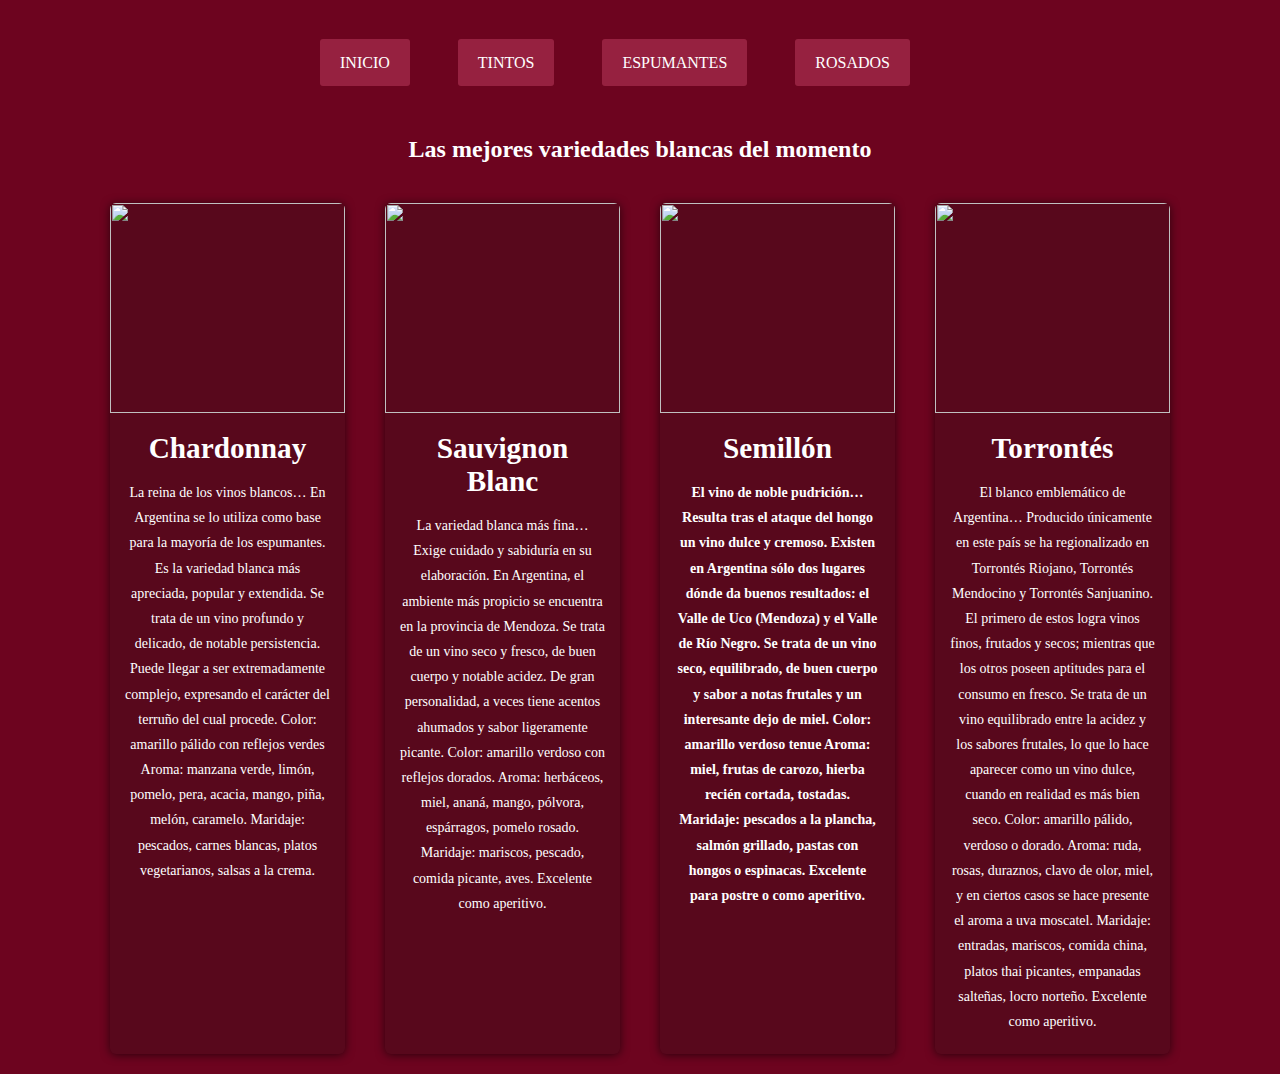
==== blanco.html @ a2a8a9d5 "Merge branch 'master' of https://github.com/JulianaIrungaray/Proyecto1-Ingenias into cindy" ====
<!DOCTYPE html>
<html lang="en">
<head>
    <meta charset="UTF-8">
    <meta http-equiv="X-UA-Compatible" content="IE=edge">
    <meta name="viewport" content="width=device-width, initial-scale=1.0">
    <link rel="stylesheet" href="css/tiposVinos.css">
    <link rel="shortcut icon" href="img/wine.png" type="image/x-icon"> <!--Es el ícono de la pestaña-->
    <title>Variedades tintas</title>
</head>
<body>
	<nav class="main-nav">
        <div id="menu-hambur" class="menu-hambur">
            <img src="img/hambur.png" >
        </div>
        <ul id="main-menu" class="main-menu">
            <li class="main-menu-item">
                <a href="index.html"  class="main-menu-link">Inicio</a>
            </li>

            <li class="main-menu-item">
                <a href="tinto.html"  class="main-menu-link">Tintos</a>
            </li>

            <li class="main-menu-item">
                <a href="espumosos.html"  class="main-menu-link">Espumantes</a>
            </li>

            <li class="main-menu-item">
                <a href="rosado.html"  class="main-menu-link">Rosados</a>
            </li>

        </ul>
    </nav>
	<!--   Tarjetas-->
<div class="title-cards">
		<h2>Las mejores variedades blancas del momento</h2>
	</div>
<div class="container-card">
	

<div class="card">
	<figure>
		<img src="img/wine.png">
	</figure>
	<div class="contenido-card">
		<h3>Chardonnay</h3>
		<p>La reina de los vinos blancos… En Argentina se lo utiliza como base para la mayoría de los espumantes. Es la variedad blanca más apreciada, popular y extendida.
            Se trata de un vino profundo y delicado, de notable persistencia. Puede llegar a ser extremadamente complejo, expresando el carácter del terruño del cual procede.
            Color: amarillo pálido con reflejos verdes
            Aroma: manzana verde, limón, pomelo, pera, acacia, mango, piña, melón, caramelo.
            Maridaje: pescados, carnes blancas, platos vegetarianos, salsas a la crema.</p>
	</div>
</div>
<div class="card">
	<figure>
		<img src="img/wine.png">
	</figure>
	<div class="contenido-card">
		<h3>Sauvignon Blanc</h3>
		<p>La variedad blanca más fina… Exige cuidado y sabiduría en su elaboración. En Argentina, el ambiente más propicio se encuentra en la provincia de Mendoza.
            Se trata de un vino seco y fresco, de buen cuerpo y notable acidez. De gran personalidad, a veces tiene acentos ahumados y sabor ligeramente picante.
            Color: amarillo verdoso con reflejos dorados.
            Aroma: herbáceos, miel, ananá, mango, pólvora, espárragos, pomelo rosado.
            Maridaje: mariscos, pescado, comida picante, aves. Excelente como aperitivo.</p>
	</div>
</div>
<div class="card">
	<figure>
		<img src="img/wine.png">
	</figure>
	<div class="contenido-card">
		<h3>Semillón<h3>
		<p>El vino de noble pudrición… Resulta tras el ataque del hongo un vino dulce y cremoso. Existen en Argentina sólo dos lugares dónde da buenos resultados: el Valle de Uco (Mendoza) y el Valle de Río Negro.
            Se trata de un vino seco, equilibrado, de buen cuerpo y sabor a notas frutales y un interesante dejo de miel.
            Color: amarillo verdoso tenue
            Aroma: miel, frutas de carozo, hierba recién cortada, tostadas.
            Maridaje: pescados a la plancha, salmón grillado, pastas con hongos o espinacas. Excelente para postre o como aperitivo.</p>
	</div>
</div>
<div class="card">
	<figure>
		<img src="img/wine.png">
	</figure>
	<div class="contenido-card">
		<h3>Torrontés</h3>
		<p>El blanco emblemático de Argentina… Producido únicamente en este país se ha regionalizado en Torrontés Riojano, Torrontés Mendocino y Torrontés Sanjuanino. El primero de estos logra vinos finos, frutados y secos; mientras que los otros poseen aptitudes para el consumo en fresco.
            Se trata de un vino equilibrado entre la acidez y los sabores frutales, lo que lo hace aparecer como un vino dulce, cuando en realidad es más bien seco.
            Color: amarillo pálido, verdoso o dorado.
            Aroma: ruda, rosas, duraznos, clavo de olor, miel, y en ciertos casos se hace presente el aroma a uva moscatel.
            Maridaje: entradas, mariscos, comida china, platos thai picantes, empanadas salteñas, locro norteño. Excelente como aperitivo.</p>
	</div>
    </div>
</div>
<!--Fin   Tarjetas-->
</body>
</html>
---- css/tiposVinos.css ----
*{
    margin: 0;
    padding: 0;
    box-sizing: border-box;
    font-family: 'Cormorant Upright', serif;
}
body{
    background-color: rgb(109, 4, 31);
}
/*Cards*/
.container-card{
	width: 100%;
	display: flex;
	max-width: 1100px;
	margin: auto;
}
.title-cards{
	width: 100%;
	max-width: 1080px;
	margin: auto;
	padding: 20px;
	margin-top: 20px;
	text-align: center;
	color: white;
}
.card{
	width: 100%;
	margin: 20px;
	border-radius: 6px;
	overflow: hidden;
	background:rgb(88, 8, 28);
	box-shadow: 0px 1px 10px rgba(0,0,0,0.6);
	transition: all 400ms ease-out;
	cursor: default;
}
.card:hover{
	box-shadow: 5px 5px 20px rgba(0,0,0,0.8);
	transform: translateY(-3%);
}
.card img{
	width: 100%;
	height: 210px;
}
.card .contenido-card{
	padding: 15px;
	text-align: center;
    font-size: 25px;
}
.card .contenido-card h3{
	margin-bottom: 15px;
	color: white;

}
.card .contenido-card p{
	line-height: 1.8;
	color: white;
	font-size: 14px;
	margin-bottom: 5px;
}

@media only screen and (min-width:320px) and (max-width:768px){
	.container-card{
		flex-wrap: wrap;
	}
	.card{
		margin: 15px;
	}
}
img{
    max-width: 100%;
}

.menu-hambur{
    position: absolute;
    top: 2.2rem;
    right: 4rem;
    cursor: pointer;
    filter: invert(1); /*invierte el color*/
    width: 40px;
}

@media screen and (min-width: 768px){ 
    .menu-hambur{
        display: none;
    }
}


.main-menu{
    list-style: none;
    margin-top: 0;
    margin-bottom: 0;
    align-items: center;
    justify-content: center;
    display: flex;
    flex-direction: column;
    align-items: center;
}



@media screen and (min-width: 768px){
    .main-menu{
        flex-direction: row;
    }
}

.main-menu-item{
    padding: 1.5rem;
}

.main-menu-link{
    color: white;
    text-transform: uppercase;
    text-decoration: none;
    cursor: pointer;
    background-color: rgba(190, 64, 96, 0.507);
    padding: 15px 20px;
    border-radius: 3px;
}
.main-menu-link:hover{
    background-color: rgba(77, 0, 13, 0.856);
    transition: 0.5s all;
    transform: scale(2);
}

nav{
    text-align: right;
    padding: 30px 50px 0 0;
}

nav > a{
    color:#fff;
    font-weight: 300;
    text-decoration: none;
    margin-right: 10px;
}
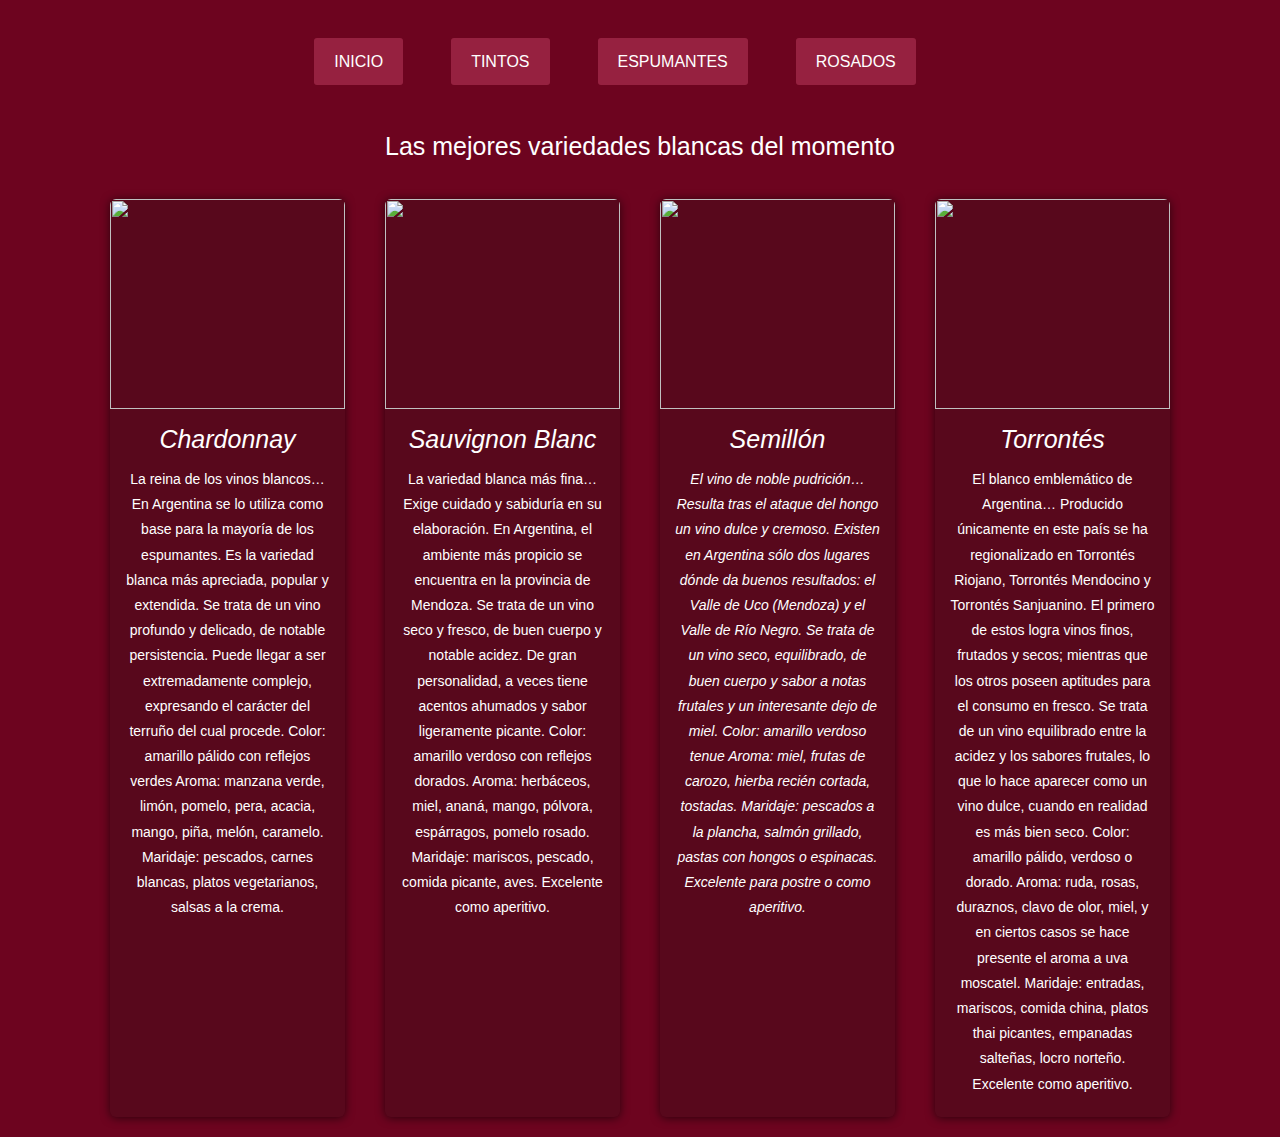
==== commit b6f685e5: "hice algunos cambios que habían sugerido en una correción (tipo de letra)" ====
--- a/blanco.html
+++ b/blanco.html
@@ -2,17 +2,17 @@
 <html lang="en">
 <head>
     <meta charset="UTF-8">
-    <meta http-equiv="X-UA-Compatible" content="IE=edge">
     <meta name="viewport" content="width=device-width, initial-scale=1.0">
+    <meta http-equiv="X-UA-Compatible" content="ie=edge">
+    <link rel="shortcut icon" href="img/wine.png" type="image/x-icon"> <!--Es el ícono de la pestaña-->
+    <link href="./css/reset.css"rel="stylesheet" type="text/css">
     <link rel="stylesheet" href="css/tiposVinos.css">
-    <link rel="shortcut icon" href="img/wine.png" type="image/x-icon"> <!--Es el ícono de la pestaña-->
+    <link href="https://fonts.googleapis.com/css2?family=Montserrat:wght@300&display=swap" rel="stylesheet">
+    <link rel="stylesheet" href="css/bases.css">
     <title>Variedades tintas</title>
 </head>
 <body>
 	<nav class="main-nav">
-        <div id="menu-hambur" class="menu-hambur">
-            <img src="img/hambur.png" >
-        </div>
         <ul id="main-menu" class="main-menu">
             <li class="main-menu-item">
                 <a href="index.html"  class="main-menu-link">Inicio</a>
@@ -29,7 +29,6 @@
             <li class="main-menu-item">
                 <a href="rosado.html"  class="main-menu-link">Rosados</a>
             </li>
-
         </ul>
     </nav>
 	<!--   Tarjetas-->
@@ -93,5 +92,9 @@
     </div>
 </div>
 <!--Fin   Tarjetas-->
+
+
+
+    <script src="./js/index.js"></script>
 </body>
 </html>--- a/css/tiposVinos.css
+++ b/css/tiposVinos.css
@@ -2,10 +2,12 @@
     margin: 0;
     padding: 0;
     box-sizing: border-box;
-    font-family: 'Cormorant Upright', serif;
+    font-family: "Monserrat";
+	scroll-behavior: smooth;
 }
 body{
     background-color: rgb(109, 4, 31);
+	font-family: "Montserrat";
 }
 /*Cards*/
 .container-card{
@@ -16,7 +18,8 @@
 }
 .title-cards{
 	width: 100%;
-	max-width: 1080px;
+    font-size: 25px;
+    max-width: 1080px;
 	margin: auto;
 	padding: 20px;
 	margin-top: 20px;
@@ -49,6 +52,7 @@
 .card .contenido-card h3{
 	margin-bottom: 15px;
 	color: white;
+    font-style: italic;
 
 }
 .card .contenido-card p{
@@ -70,21 +74,6 @@
     max-width: 100%;
 }
 
-.menu-hambur{
-    position: absolute;
-    top: 2.2rem;
-    right: 4rem;
-    cursor: pointer;
-    filter: invert(1); /*invierte el color*/
-    width: 40px;
-}
-
-@media screen and (min-width: 768px){ 
-    .menu-hambur{
-        display: none;
-    }
-}
-
 
 .main-menu{
     list-style: none;
@@ -96,7 +85,6 @@
     flex-direction: column;
     align-items: center;
 }
-
 
 
 @media screen and (min-width: 768px){
@@ -135,3 +123,23 @@
     text-decoration: none;
     margin-right: 10px;
 }
+
+#boton-arriba {
+    width: 3%;
+    position: fixed;
+    bottom: 30px;
+    right: 40px;
+    padding: 10px 15px;
+    background-color: #000;
+    color: #fff;
+    border-radius: 20px;
+    border-radius: 1px solid #fff;
+    cursor: pointer;
+    transform: all 0.5s ease 0;
+    
+}
+
+    #boton-arriba:hover {
+        background: black;
+        color: #fff;
+}
--- a/css/bases.css
+++ b/css/bases.css
@@ -0,0 +1,3 @@
+body{
+    font-family: 'Open Sans', sans-serif;
+}